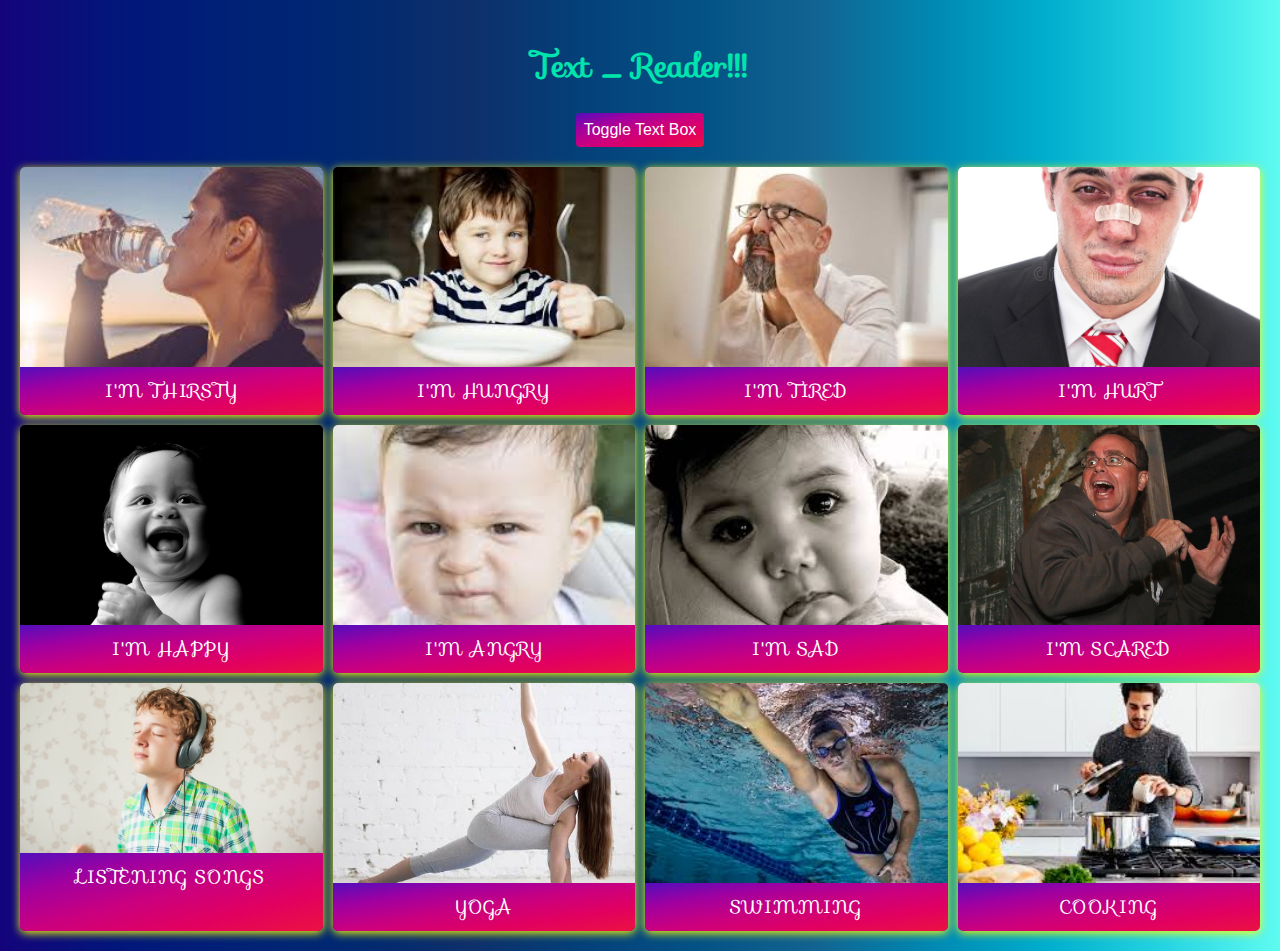
==== TextReader.html @ 6cb29064 "Text_Reader" ====
<!DOCTYPE html>
  <head>
    <meta charset="UTF-8" />
    <meta name="viewport" content="width=device-width, initial-scale=1.0" />
    <meta http-equiv="X-UA-Compatible" content="ie=edge" />
    <link rel="stylesheet" href="TextReader.css" />
    <title> Text Reader</title>
  </head>
  <body>
    <div class="container">
      <h1>Text _ Reader!!!</h1>
      <button id="toggle" class="btn btn-toggle">
        Toggle Text Box
      </button>
      <main></main>
      <div id="text-box" class="text-box">
        <div id="close" class="close">X</div>
        <h3><b>Choose Voice</b></h3>
        <select id="voices"></select>
        <textarea id="text" placeholder="Enter text to read..."></textarea>
        <button class="btn" id="read">Read Text</button>
      </div>
      
    </div>

    <script src="script.js"></script>
  </body>
</html>
---- TextReader.css ----
@import url('https://fonts.googleapis.com/css?family=Sofia');

* {
  box-sizing: border-box;
}

body {
  background-image: linear-gradient(to right, #14047c, #02167a, #002176, #002971, #0e2f6a, #044079, #045285, #126391, #0088b2, #00aecd, #25d4e2, #5ffbf1);
  font-family: 'Sofia', cursive;
  min-height: 100vh;
  margin: 0;
}

h1 {
  text-align: center;
}

.container {
  color: #00e5ad;
  margin: auto;
  padding: 20px;
}

.btn {
  cursor: pointer;
  background-image: linear-gradient(to right bottom, #520ebc, #a000a0, #ca007f, #e2005f, #eb1241);
  border: 0;
  border-radius: 4px;
  color: #fff;
  font-size: 16px;
  padding: 8px;
}

.btn:active {
  transform: scale(0.98);
}

.btn:focus,
select:focus {
  outline: 0;
}

.btn-toggle {
  display: block;
  margin: auto;
  margin-bottom: 20px;
}
.btn-toggle:hover {
  opacity: 0.7;
}

.text-box {
  width: 70%;
  position: absolute;
  top: 30%;
  left: 50%;
  transform: translate(-50%, -800px);
  background-image: linear-gradient(to right, #14047c, #02167a, #002176, #002971, #0e2f6a, #044079, #045285, #126391, #0088b2, #00aecd, #25d4e2, #5ffbf1);
  color: #fff;
  padding: 20px;
  border-radius: 5px;
  transition: all 1s ease-in-out;
}

.text-box.show {
  transform: translate(-50%, 0);
}

.text-box select {
  background-color: #a000a0;
  border: 0;
  color: #fff;
  font-size: 12px;
  height: 30px;
  width: 100%;
}

.text-box textarea {
  border: 1px #dadada solid;
  border-radius: 4px;
  font-size: 16px;
  padding: 8px;
  margin: 15px 0;
  width: 100%;
  height: 150px;
}

.text-box .btn {
  width: 100%;
}

.text-box .close {
  float: right;
  text-align: right;
  cursor: pointer;
}

main {
  display: grid;
  grid-template-columns: repeat(4, 1fr);
  grid-gap: 10px;
}

.box {
  box-shadow: 0 2px 10px rgb(251, 255, 4);
  border-radius: 5px;
  cursor: pointer;
  display: flex;
  flex-direction: column;
  overflow: hidden;
  transition: box-shadow 0.2s ease-out;
}

.box.active {
  box-shadow: 0 0 10px 5px rgb(179, 9, 9);
}

.box img {
  width: 100%;
  object-fit: cover;
  height: 200px;
}
.box:hover{
  opacity: 0.7;
}

.box .info {
  background-image: linear-gradient(to right bottom, #520ebc, #a000a0, #ca007f, #e2005f, #eb1241);
  color: #fff;
  font-size: 18px;
  letter-spacing: 1px;
  text-transform: uppercase;
  margin: 0;
  padding: 10px;
  text-align: center;
  height: 100%;
}

@media (max-width: 1100px) {
  main {
    grid-template-columns: repeat(3, 1fr);
  }
}

@media (max-width: 760px) {
  main {
    grid-template-columns: repeat(2, 1fr);
  }
}

@media (max-width: 500px) {
  main {
    grid-template-columns: 1fr;
  }
}
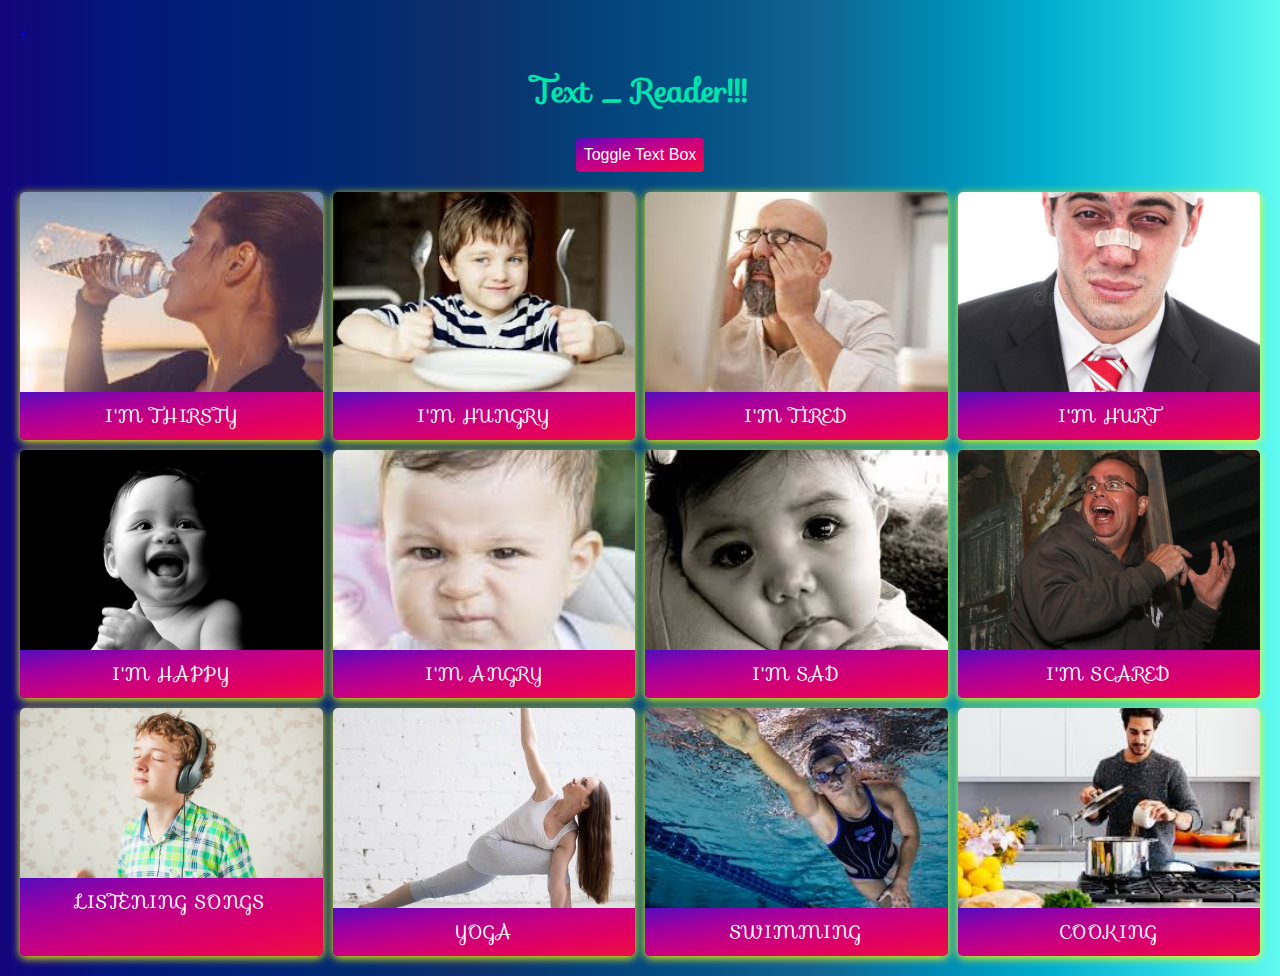
==== commit 84177fcd: "adding previous button" ====
--- a/TextReader.html
+++ b/TextReader.html
@@ -8,6 +8,7 @@
   </head>
   <body>
     <div class="container">
+      <a href="index.html" class="previous round">&#8249;</a>
       <h1>Text _ Reader!!!</h1>
       <button id="toggle" class="btn btn-toggle">
         Toggle Text Box
